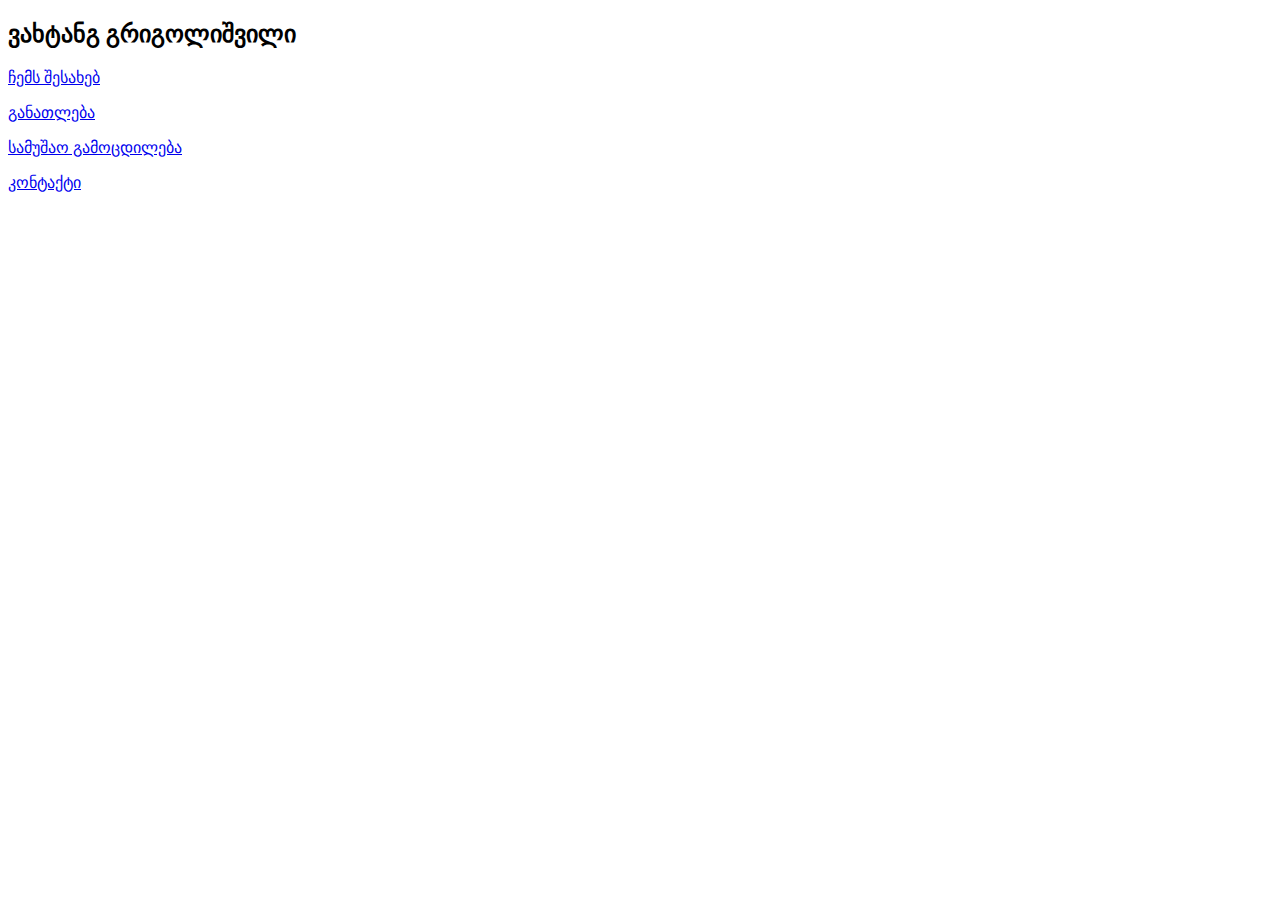
==== index.html @ e25c02a0 "Cv" ====
<!DOCTYPE html>
<html lang="en">
<head>
    <meta charset="UTF-8">
    <meta name="viewport" content="width=device-width, initial-scale=1.0">
    <title>CV Vakhtang Grigolishvili</title>
</head>
<body>
    
<h2> ვახტანგ გრიგოლიშვილი </h2>
 
  <p> <a href="aboutme.html">ჩემს შესახებ</a> </p>
    
    <p><a href="education.html">განათლება </a> </p>

      <p><a href="work.html">სამუშაო გამოცდილება </a></p>

       <p><a href="contact.html">კონტაქტი </a> </p>

</body>
</html>
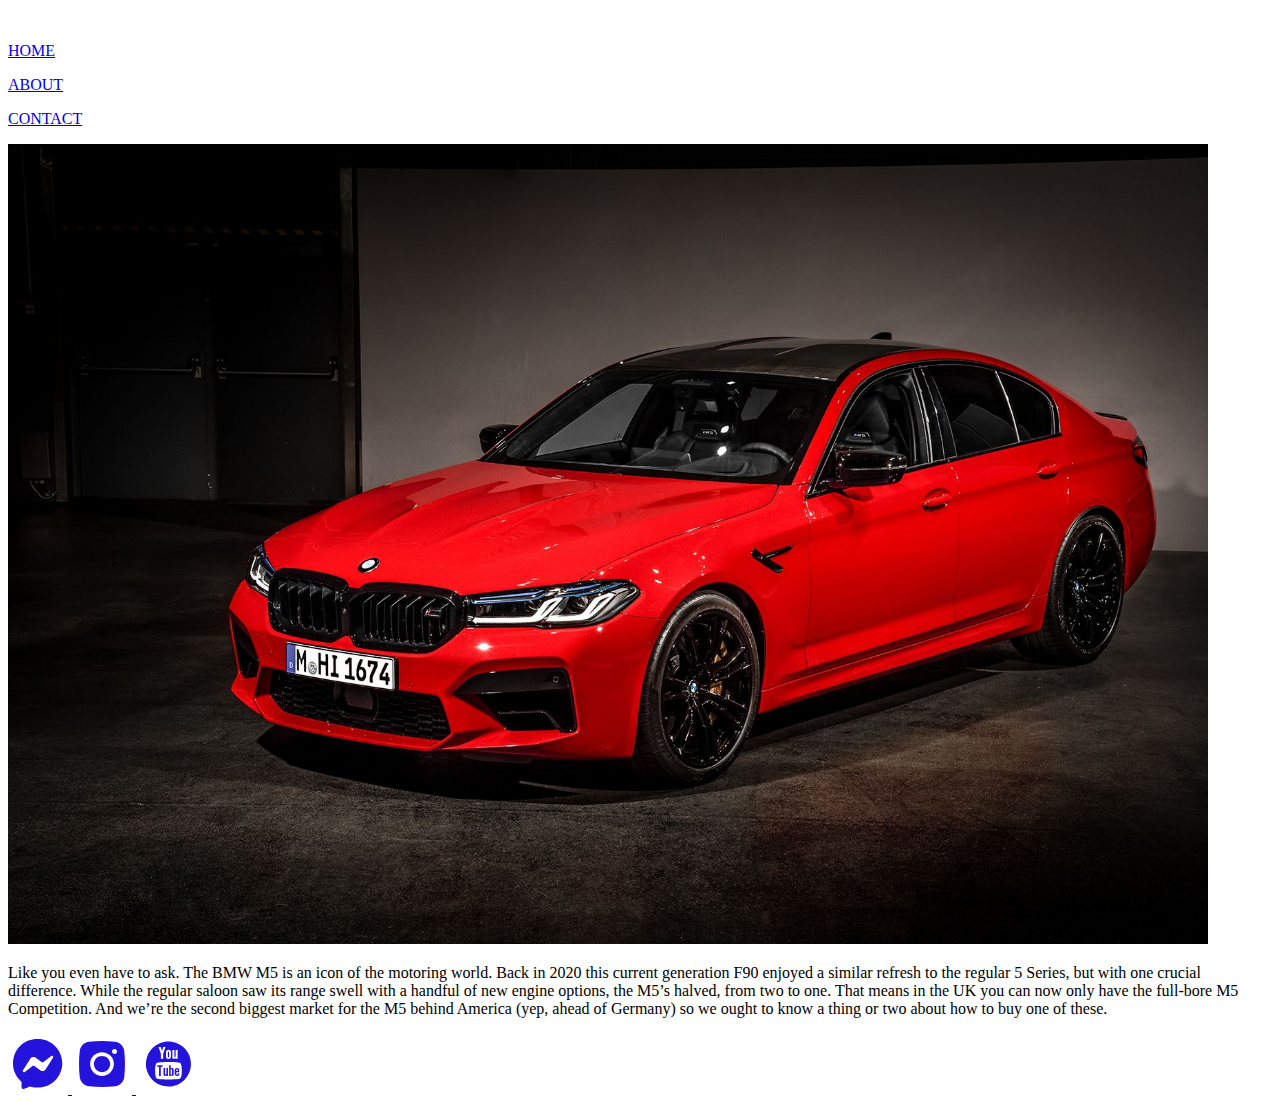
==== commit 2ba4f167: "bmw" ====
--- a/index.html
+++ b/index.html
@@ -3,19 +3,26 @@
 <head>
     <meta charset="UTF-8">
     <meta name="viewport" content="width=device-width, initial-scale=1.0">
-    <title>CV Vakhtang Grigolishvili</title>
+    <title> B M W </title>
+    <link rel="stylesheet" href="style/color.css">
 </head>
 <body>
-    
-<h2> ვახტანგ გრიგოლიშვილი </h2>
- 
-  <p> <a href="aboutme.html">ჩემს შესახებ</a> </p>
-    
-    <p><a href="education.html">განათლება </a> </p>
-
-      <p><a href="work.html">სამუშაო გამოცდილება </a></p>
-
-       <p><a href="contact.html">კონტაქტი </a> </p>
-
+   <img  width="50px" src="images/BMW.svg.png" alt="">
+   <p><a id="page" class="link" href="index.html">HOME</a> </p>
+   <p><a  class="text link" href="About.html">ABOUT</a></p>
+   <p><a  class="text link" href="Contact.html">CONTACT</a></p>
+   <img width="1200px" src="Images/p90390718-highres-1592255347.jpg" alt="IMAGE NOT FOUND">
+   <P class="text"> Like you even have to ask. The BMW M5 is an icon of the motoring world. Back in 2020 this current generation F90 enjoyed a similar refresh to the regular 5 Series, but with one crucial difference. While the regular saloon saw its range swell with a handful of new engine options, the M5’s halved, from two to one. That means in the UK you can now only have the full-bore M5 Competition. And we’re the second biggest market for the M5 behind America (yep, ahead of Germany) so we ought to know a thing or two about how to buy one of these. </P>
+   <a class="link" href="https://www.facebook.com/messages/t/477141955977156">
+    <img src="Images/facebook-messenger.svg" alt="PAGE NOT FOUND">
+        </a>
+    <a class="link"  href="https://www.instagram.com/bmw.georgia/">
+    <img  src="Images/instagram.svg" alt="PAGE NOT FOUND">
+              </a>
+    <a class="link" href="https://www.youtube.com/@BMWGeorgia">
+      <img src="Images/youtube.svg" alt="PAGE NOT FOUND">
+                  </a>
+   
+   
 </body>
 </html>